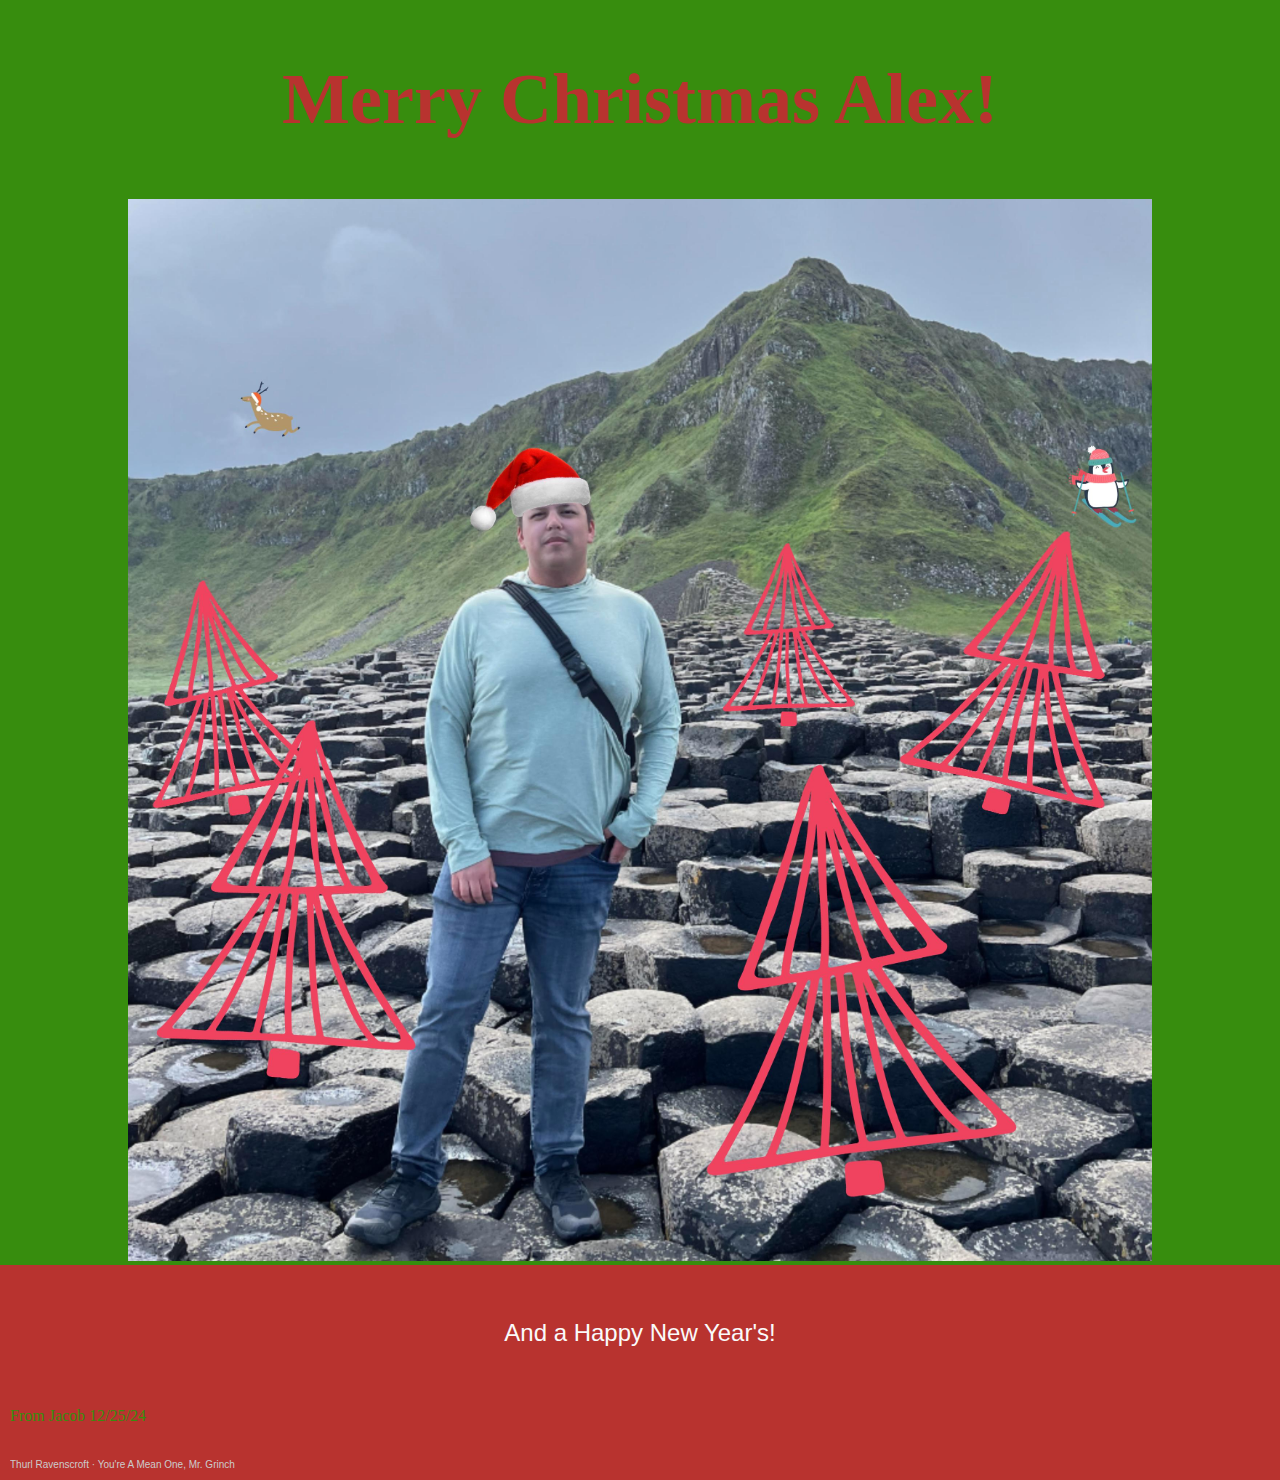
==== alex.html @ 0315c30d "Copying all files over from personal github pages repo" ====
<!DOCTYPE html>
<html>
    <head>
        <title>Merry Christmas Alex</title>
        <link rel="stylesheet" href="alex.css">
    </head>
    <body>
        <header>
            <h1>Merry Christmas Alex!</h1>
        </header>
        <main>
            <div class="image">
                <img src="alex_christmas.JPG" class="image">
            </div>
        </main>
        <footer>
            <div class="text">
                <p>And a Happy New Year's!</p>
            </div>
            <p> From Jacob 12/25/24</p>
            <iframe width="1" height="1" scrolling="no" frameborder="no" allow="autoplay" src="https://w.soundcloud.com/player/?url=https%3A//api.soundcloud.com/tracks/277077321&color=%23b8322f&auto_play=true&hide_related=false&show_comments=true&show_user=true&show_reposts=false&show_teaser=true&visual=true"></iframe><div style="font-size: 10px; color: #cccccc;line-break: anywhere;word-break: normal;overflow: hidden;white-space: nowrap;text-overflow: ellipsis; font-family: Interstate,Lucida Grande,Lucida Sans Unicode,Lucida Sans,Garuda,Verdana,Tahoma,sans-serif;font-weight: 100;"><a href="https://soundcloud.com/thurl-ravenscroft" title="Thurl Ravenscroft" target="_blank" style="color: #cccccc; text-decoration: none;">Thurl Ravenscroft</a> · <a href="https://soundcloud.com/thurl-ravenscroft/youre-a-mean-one-mr-grinch" title="You&#x27;re A Mean One, Mr. Grinch" target="_blank" style="color: #cccccc; text-decoration: none;">You&#x27;re A Mean One, Mr. Grinch</a></div>
            <div class="snowflake">
                ❅
            </div>
            <div class="snowflake">
                ❆
                </div>
                <div class="snowflake">
                ❅
                </div>
                <div class="snowflake">
                ❆
                </div>
                <div class="snowflake">
                ❅
                </div>
                <div class="snowflake">
                ❆
                </div>
                <div class="snowflake">
                ❅
                </div>
                <div class="snowflake">
                ❆
                </div>
                <div class="snowflake">
                ❅
                </div>
                <div class="snowflake">
                ❆
                </div>
                <div class="snowflake">
                ❅
                </div>
                <div class="snowflake">
                ❆
                </div>
        </footer>
    </body>
</html>
---- alex.css ----
/*header style*/
header {
    background-color: #378D0E;
    color:#B8332F;
    font-size: 36px;
    font-family: cursive;
    text-align: center; 
    padding: 10px;
 }
 /*body style*/
 body {
    background-color: #378D0E;
    margin: 0;
 }
  /*image style*/
  .image {
    max-width: 1024px;
    width: 100%;
    height: 100%;
    margin: auto;
    padding: inherit;
}
 /*text style*/
 .text {
    color:#FAFAFA ;
    font-size: 24px;
    font-family: sans-serif;
    flex: 100%;
    text-align: center; 
    padding: 20px;
 }
/*footer style*/
footer {
    background-color: #B8332F;
    font-family:'Times New Roman', Times, serif;
    color:#378D0E;
    margin: 0;
    padding: 10px;
}
/* customizable snowflake styling */
.snowflake {
    color: #fff;
    font-size: 1em;
    font-family: Arial, sans-serif;
    text-shadow: 0 0 5px #000;
    }

@-webkit-keyframes snowflakes-fall{0%{top:-10%}100%{top:100%}}@-webkit-keyframes snowflakes-shake{0%,100%{-webkit-transform:translateX(0);transform:translateX(0)}50%{-webkit-transform:translateX(80px);transform:translateX(80px)}}@keyframes snowflakes-fall{0%{top:-10%}100%{top:100%}}@keyframes snowflakes-shake{0%,100%{transform:translateX(0)}50%{transform:translateX(80px)}}.snowflake{position:fixed;top:-10%;z-index:9999;-webkit-user-select:none;-moz-user-select:none;-ms-user-select:none;user-select:none;cursor:default;-webkit-animation-name:snowflakes-fall,snowflakes-shake;-webkit-animation-duration:10s,3s;-webkit-animation-timing-function:linear,ease-in-out;-webkit-animation-iteration-count:infinite,infinite;-webkit-animation-play-state:running,running;animation-name:snowflakes-fall,snowflakes-shake;animation-duration:10s,3s;animation-timing-function:linear,ease-in-out;animation-iteration-count:infinite,infinite;animation-play-state:running,running}.snowflake:nth-of-type(0){left:1%;-webkit-animation-delay:0s,0s;animation-delay:0s,0s}.snowflake:nth-of-type(1){left:10%;-webkit-animation-delay:1s,1s;animation-delay:1s,1s}.snowflake:nth-of-type(2){left:20%;-webkit-animation-delay:6s,.5s;animation-delay:6s,.5s}.snowflake:nth-of-type(3){left:30%;-webkit-animation-delay:4s,2s;animation-delay:4s,2s}.snowflake:nth-of-type(4){left:40%;-webkit-animation-delay:2s,2s;animation-delay:2s,2s}.snowflake:nth-of-type(5){left:50%;-webkit-animation-delay:8s,3s;animation-delay:8s,3s}.snowflake:nth-of-type(6){left:60%;-webkit-animation-delay:6s,2s;animation-delay:6s,2s}.snowflake:nth-of-type(7){left:70%;-webkit-animation-delay:2.5s,1s;animation-delay:2.5s,1s}.snowflake:nth-of-type(8){left:80%;-webkit-animation-delay:1s,0s;animation-delay:1s,0s}.snowflake:nth-of-type(9){left:90%;-webkit-animation-delay:3s,1.5s;animation-delay:3s,1.5s}.snowflake:nth-of-type(10){left:25%;-webkit-animation-delay:2s,0s;animation-delay:2s,0s}.snowflake:nth-of-type(11){left:65%;-webkit-animation-delay:4s,2.5s;animation-delay:4s,2.5s}
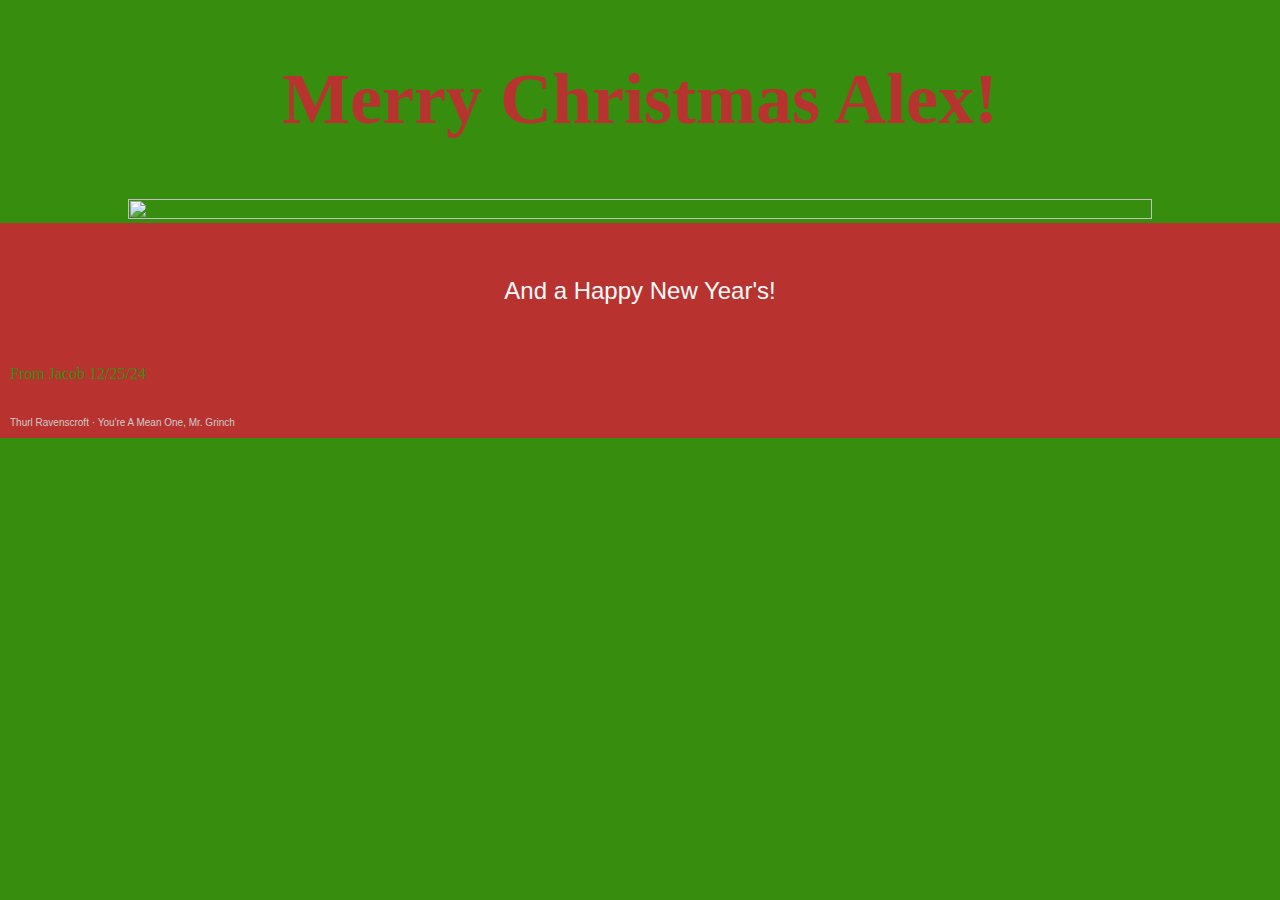
==== commit 9fa9a050: "Moved all images to folder and fixed references" ====
--- a/alex.html
+++ b/alex.html
@@ -10,7 +10,7 @@
         </header>
         <main>
             <div class="image">
-                <img src="alex_christmas.JPG" class="image">
+                <img src="images/alex_christmas.jpg" class="image">
             </div>
         </main>
         <footer>
